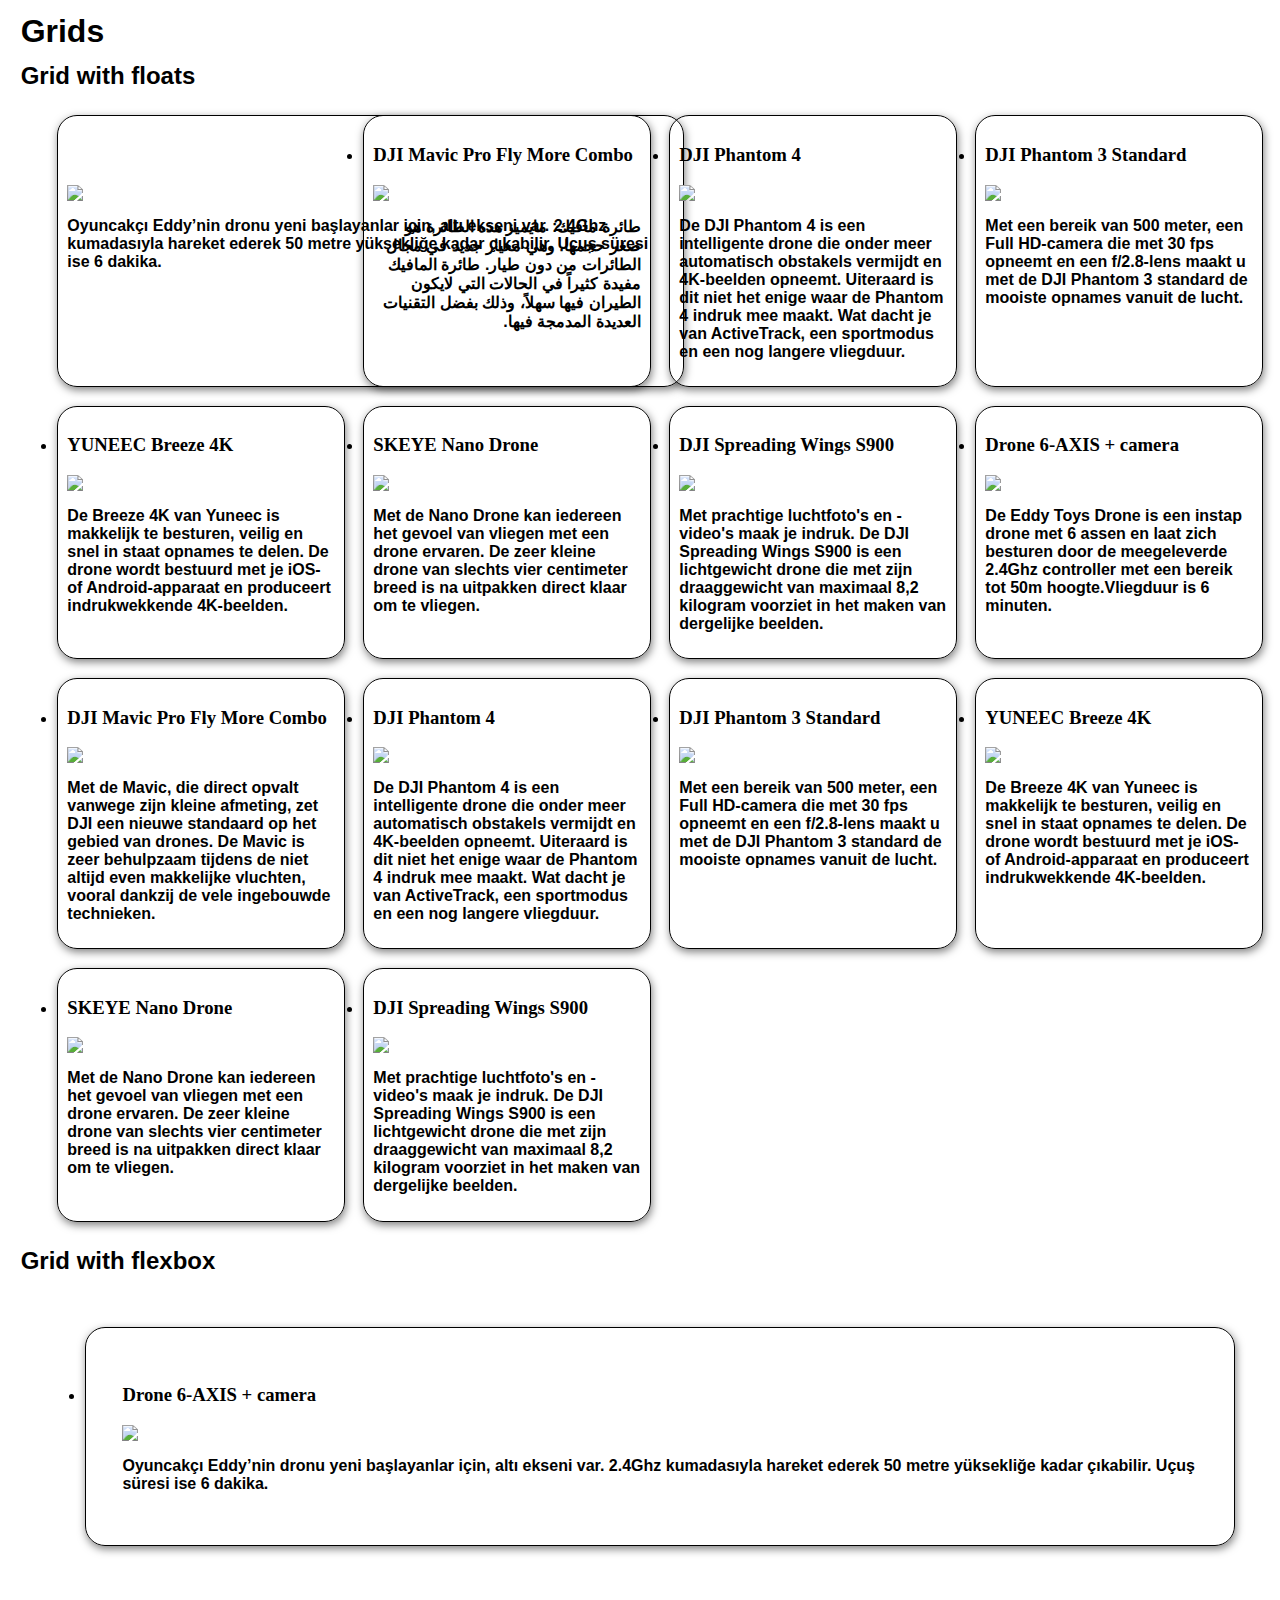
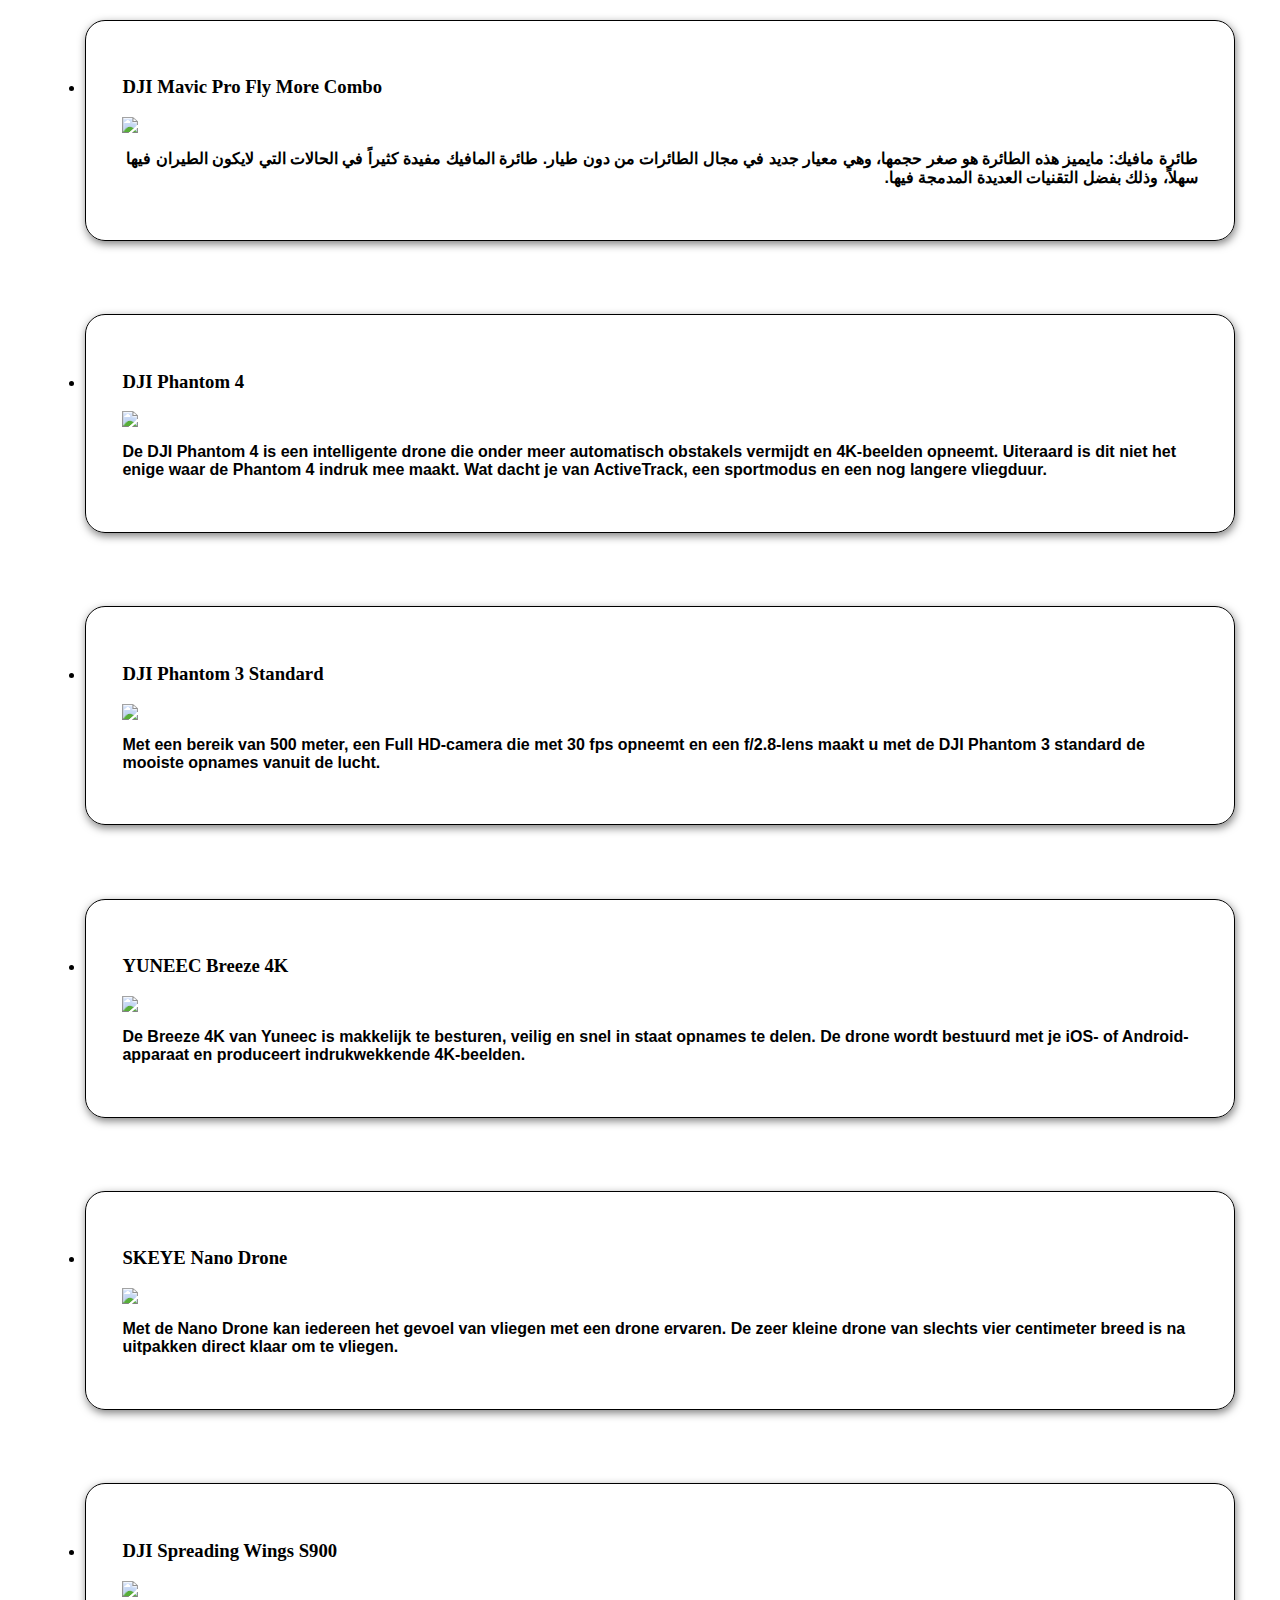
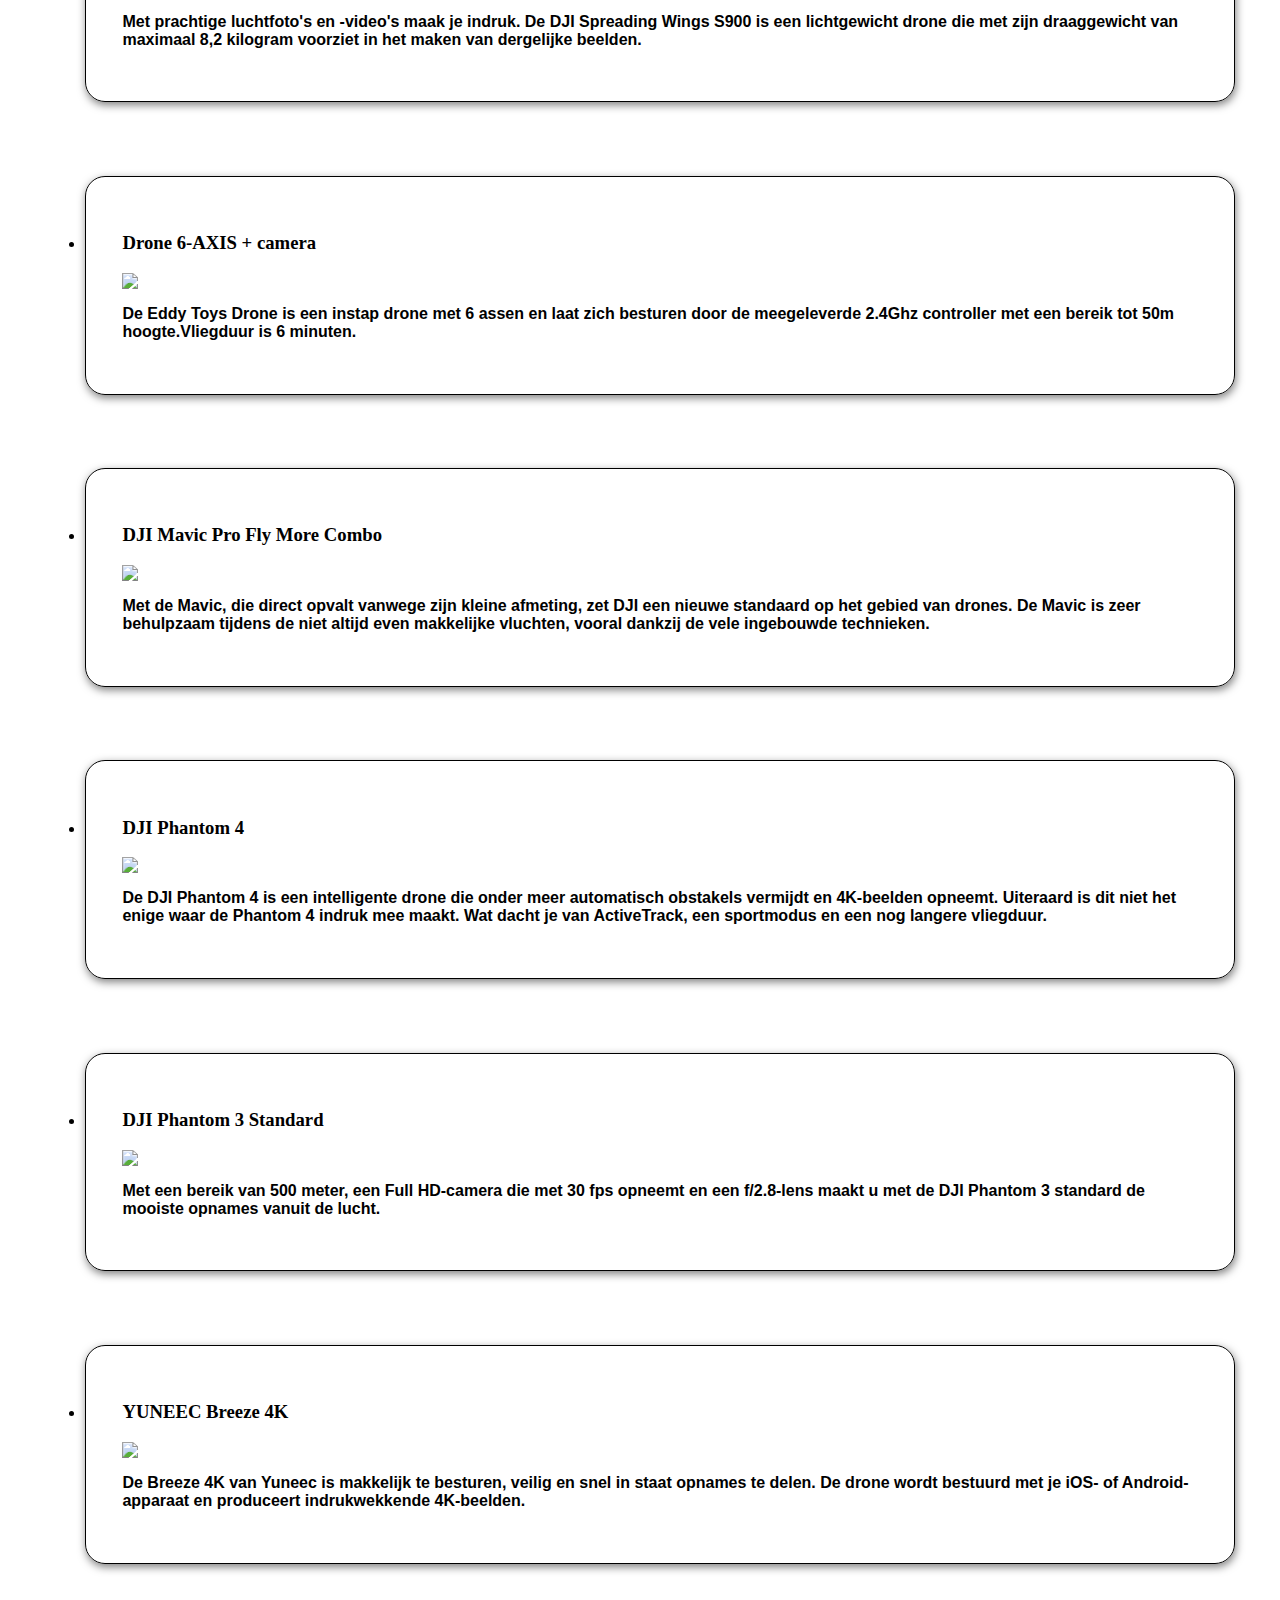
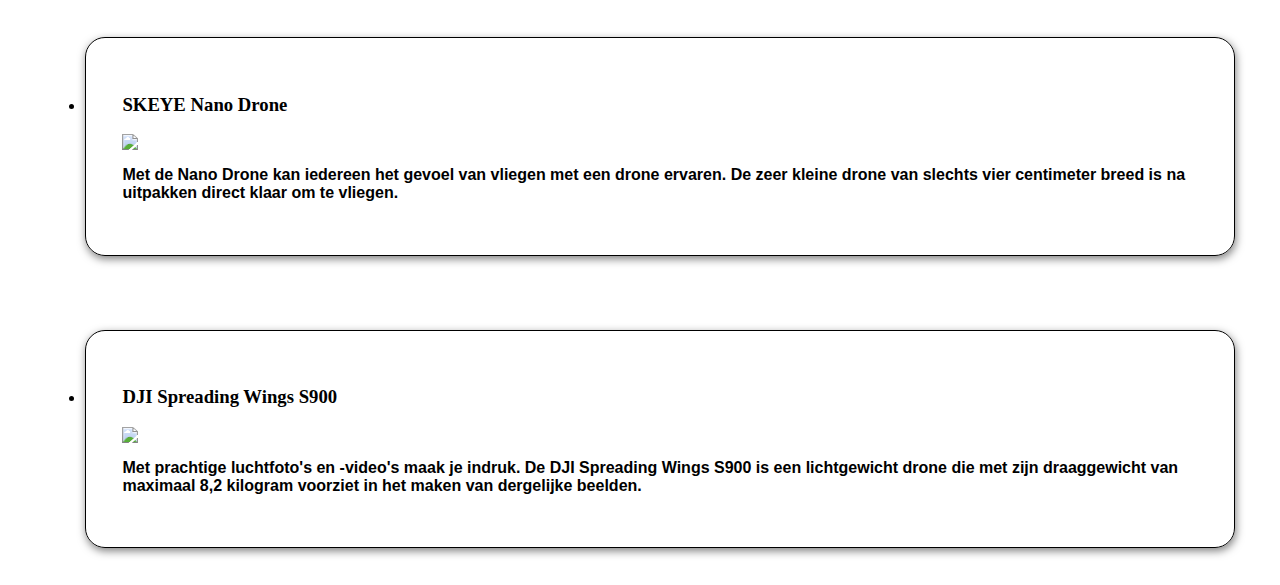
==== testofweek2/index.html @ cfe32f87 "Add files via upload" ====
<!doctype html>
<html>
    <head>
        <meta charset="utf-8">
        <meta name="viewport" content="width=device-width, initial-scale=1.0">
        <title>Grids</title>
        <link rel="stylesheet" href="style.css">
    </head>
    <body>
        <header>
            <h1>Grids</h1>
        </header>
        <main>
            <section>
                <h2>Grid with floats</h2>
                <ul id="grid-floats">
                    <li class="grid-item">
                        <h3>6 Eksenli Drone + Kamera</h3>
                        <img src="images/drone1.png">
                        <p>Oyuncakçı Eddy’nin dronu yeni başlayanlar için, altı ekseni var. 2.4Ghz kumadasıyla hareket ederek 50 metre yüksekliğe kadar çıkabilir. Uçuş süresi ise 6 dakika.</p>
                    </li>
                    <li class="grid-item">
                        <h3>DJI Mavic Pro Fly More Combo</h3>
                        <img src="images/drone2.png">
                         <p dir="rtl">طائرة مافيك: مايميز هذه الطائرة هو صغر حجمها، وهي معيار جديد في مجال الطائرات من دون طيار. طائرة المافيك مفيدة كثيراً في الحالات التي لايكون الطيران فيها سهلاً، وذلك بفضل التقنيات العديدة المدمجة فيها.</p>
                    </li>
                    <li class="grid-item">
                        <h3>DJI Phantom 4</h3>
                        <img src="images/drone3.png">
                        <p>De DJI Phantom 4 is een intelligente drone die onder meer automatisch obstakels vermijdt en 4K-beelden opneemt. Uiteraard is dit niet het enige waar de Phantom 4 indruk mee maakt. Wat dacht je van ActiveTrack, een sportmodus en een nog langere vliegduur.</p>
                    </li>
                    <li class="grid-item">
                        <h3>DJI Phantom 3 Standard</h3>
                        <img src="images/drone4.png">
                        <p>Met een bereik van 500 meter, een Full HD-camera die met 30 fps opneemt en een f/2.8-lens maakt u met de DJI Phantom 3 standard de mooiste opnames vanuit de lucht.</p>
                    </li>
                    <li class="grid-item">
                        <h3>YUNEEC Breeze 4K</h3>
                        <img src="images/drone5.png">
                        <p>De Breeze 4K van Yuneec is makkelijk te besturen, veilig en snel in staat opnames te delen. De drone wordt bestuurd met je iOS- of Android-apparaat en produceert indrukwekkende 4K-beelden.</p>
                    </li>
                    <li class="grid-item">
                        <h3>SKEYE Nano Drone</h3>
                        <img src="images/drone6.png">
                        <p>Met de Nano Drone kan iedereen het gevoel van vliegen met een drone ervaren. De zeer kleine drone van slechts vier centimeter breed is na uitpakken direct klaar om te vliegen.</p>
                    </li>
                    <li class="grid-item">
                        <h3>DJI Spreading Wings S900</h3>
                        <img src="images/drone7.png">
                        <p>Met prachtige luchtfoto's en -video's maak je indruk. De DJI Spreading Wings S900 is een lichtgewicht drone die met zijn draaggewicht van maximaal 8,2 kilogram voorziet in het maken van dergelijke beelden.</p>
                    </li>
                    <li class="grid-item">
                        <h3>Drone 6-AXIS + camera</h3>
                        <img src="images/drone1.png">
                        <p>De Eddy Toys Drone is een instap drone met 6 assen en laat zich besturen door de meegeleverde 2.4Ghz controller met een bereik tot 50m hoogte.Vliegduur is 6 minuten.</p>
                    </li>
                    <li class="grid-item">
                        <h3>DJI Mavic Pro Fly More Combo</h3>
                        <img src="images/drone2.png">
                        <p>Met de Mavic, die direct opvalt vanwege zijn kleine afmeting, zet DJI een nieuwe standaard op het gebied van drones. De Mavic is zeer behulpzaam tijdens de niet altijd even makkelijke vluchten, vooral dankzij de vele ingebouwde technieken.</p>
                    </li>
                    <li class="grid-item">
                        <h3>DJI Phantom 4</h3>
                        <img src="images/drone3.png">
                        <p>De DJI Phantom 4 is een intelligente drone die onder meer automatisch obstakels vermijdt en 4K-beelden opneemt. Uiteraard is dit niet het enige waar de Phantom 4 indruk mee maakt. Wat dacht je van ActiveTrack, een sportmodus en een nog langere vliegduur.</p>
                    </li>
                    <li class="grid-item">
                        <h3>DJI Phantom 3 Standard</h3>
                        <img src="images/drone4.png">
                        <p>Met een bereik van 500 meter, een Full HD-camera die met 30 fps opneemt en een f/2.8-lens maakt u met de DJI Phantom 3 standard de mooiste opnames vanuit de lucht.</p>
                    </li>
                    <li class="grid-item">
                        <h3>YUNEEC Breeze 4K</h3>
                        <img src="images/drone5.png">
                        <p>De Breeze 4K van Yuneec is makkelijk te besturen, veilig en snel in staat opnames te delen. De drone wordt bestuurd met je iOS- of Android-apparaat en produceert indrukwekkende 4K-beelden.</p>
                    </li>
                    <li class="grid-item">
                        <h3>SKEYE Nano Drone</h3>
                        <img src="images/drone6.png">
                        <p>Met de Nano Drone kan iedereen het gevoel van vliegen met een drone ervaren. De zeer kleine drone van slechts vier centimeter breed is na uitpakken direct klaar om te vliegen.</p>
                    </li>
                    <li class="grid-item">
                        <h3>DJI Spreading Wings S900</h3>
                        <img src="images/drone7.png">
                        <p>Met prachtige luchtfoto's en -video's maak je indruk. De DJI Spreading Wings S900 is een lichtgewicht drone die met zijn draaggewicht van maximaal 8,2 kilogram voorziet in het maken van dergelijke beelden.</p>
                    </li>
                </ul>
                
            </section>
            <section>
                <h2>Grid with flexbox</h2>
                <ul id="grid-flex">
                    <li class="grid-item">
                        <h3>Drone 6-AXIS + camera</h3>
                        <img src="images/drone1.png">
                        <p>Oyuncakçı Eddy’nin dronu yeni başlayanlar için, altı ekseni var. 2.4Ghz kumadasıyla hareket ederek 50 metre yüksekliğe kadar çıkabilir. Uçuş süresi ise 6 dakika.</p>
                    </li>
                    <li class="grid-item">
                        <h3>DJI Mavic Pro Fly More Combo</h3>
                        <img src="images/drone2.png">
                         <p dir="rtl">طائرة مافيك: مايميز هذه الطائرة هو صغر حجمها، وهي معيار جديد في مجال الطائرات من دون طيار. طائرة المافيك مفيدة كثيراً في الحالات التي لايكون الطيران فيها سهلاً، وذلك بفضل التقنيات العديدة المدمجة فيها.</p>
                    </li>
                    <li class="grid-item">
                        <h3>DJI Phantom 4</h3>
                        <img src="images/drone3.png">
                        <p>De DJI Phantom 4 is een intelligente drone die onder meer automatisch obstakels vermijdt en 4K-beelden opneemt. Uiteraard is dit niet het enige waar de Phantom 4 indruk mee maakt. Wat dacht je van ActiveTrack, een sportmodus en een nog langere vliegduur.</p>
                    </li>
                    <li class="grid-item">
                        <h3>DJI Phantom 3 Standard</h3>
                        <img src="images/drone4.png">
                        <p>Met een bereik van 500 meter, een Full HD-camera die met 30 fps opneemt en een f/2.8-lens maakt u met de DJI Phantom 3 standard de mooiste opnames vanuit de lucht.</p>
                    </li>
                    <li class="grid-item">
                        <h3>YUNEEC Breeze 4K</h3>
                        <img src="images/drone5.png">
                        <p>De Breeze 4K van Yuneec is makkelijk te besturen, veilig en snel in staat opnames te delen. De drone wordt bestuurd met je iOS- of Android-apparaat en produceert indrukwekkende 4K-beelden.</p>
                    </li>
                    <li class="grid-item">
                        <h3>SKEYE Nano Drone</h3>
                        <img src="images/drone6.png">
                        <p>Met de Nano Drone kan iedereen het gevoel van vliegen met een drone ervaren. De zeer kleine drone van slechts vier centimeter breed is na uitpakken direct klaar om te vliegen.</p>
                    </li>
                    <li class="grid-item">
                        <h3>DJI Spreading Wings S900</h3>
                        <img src="images/drone7.png">
                        <p>Met prachtige luchtfoto's en -video's maak je indruk. De DJI Spreading Wings S900 is een lichtgewicht drone die met zijn draaggewicht van maximaal 8,2 kilogram voorziet in het maken van dergelijke beelden.</p>
                    </li>
                    <li class="grid-item">
                        <h3>Drone 6-AXIS + camera</h3>
                        <img src="images/drone1.png">
                        <p>De Eddy Toys Drone is een instap drone met 6 assen en laat zich besturen door de meegeleverde 2.4Ghz controller met een bereik tot 50m hoogte.Vliegduur is 6 minuten.</p>
                    </li>
                    <li class="grid-item">
                        <h3>DJI Mavic Pro Fly More Combo</h3>
                        <img src="images/drone2.png">
                        <p>Met de Mavic, die direct opvalt vanwege zijn kleine afmeting, zet DJI een nieuwe standaard op het gebied van drones. De Mavic is zeer behulpzaam tijdens de niet altijd even makkelijke vluchten, vooral dankzij de vele ingebouwde technieken.</p>
                    </li>
                    <li class="grid-item">
                        <h3>DJI Phantom 4</h3>
                        <img src="images/drone3.png">
                        <p>De DJI Phantom 4 is een intelligente drone die onder meer automatisch obstakels vermijdt en 4K-beelden opneemt. Uiteraard is dit niet het enige waar de Phantom 4 indruk mee maakt. Wat dacht je van ActiveTrack, een sportmodus en een nog langere vliegduur.</p>
                    </li>
                    <li class="grid-item">
                        <h3>DJI Phantom 3 Standard</h3>
                        <img src="images/drone4.png">
                        <p>Met een bereik van 500 meter, een Full HD-camera die met 30 fps opneemt en een f/2.8-lens maakt u met de DJI Phantom 3 standard de mooiste opnames vanuit de lucht.</p>
                    </li>
                    <li class="grid-item">
                        <h3>YUNEEC Breeze 4K</h3>
                        <img src="images/drone5.png">
                        <p>De Breeze 4K van Yuneec is makkelijk te besturen, veilig en snel in staat opnames te delen. De drone wordt bestuurd met je iOS- of Android-apparaat en produceert indrukwekkende 4K-beelden.</p>
                    </li>
                    <li class="grid-item">
                        <h3>SKEYE Nano Drone</h3>
                        <img src="images/drone6.png">
                        <p>Met de Nano Drone kan iedereen het gevoel van vliegen met een drone ervaren. De zeer kleine drone van slechts vier centimeter breed is na uitpakken direct klaar om te vliegen.</p>
                    </li>
                    <li class="grid-item">
                        <h3>DJI Spreading Wings S900</h3>
                        <img src="images/drone7.png">
                        <p>Met prachtige luchtfoto's en -video's maak je indruk. De DJI Spreading Wings S900 is een lichtgewicht drone die met zijn draaggewicht van maximaal 8,2 kilogram voorziet in het maken van dergelijke beelden.</p>
                    </li>
                </ul>
            </section>
        </main>
    </body>
</html>
---- testofweek2/style.css ----
@media(min-width:900px){p{color:white;}}

body {
    background-image: url("images/cumulus-cloud.jpg");
    background-attachment: fixed;
    background-repeat: no-repeat;
}
h1, h2{
margin: 1%;
font-family: 'Franklin Gothic Medium', 'Arial Narrow', Arial, sans-serif;
}
h3, ul, li{
  font-family: 'Times New Roman', Times, serif;
}
p{
  color: black;
  font-family: 'Trebuchet MS', 'Lucida Sans Unicode', 'Lucida Grande', 'Lucida Sans', Arial, sans-serif;
  font-weight: bold;
}
#grid-floats{
display: grid;
position: relative;
grid-template-columns: 25% 25% 25% 25%;
}
img {
  display: block;
  width: 100%;
  max-width: 960px;
}
li {
  margin: 3%;
  padding: 3%;
  border: 1px solid black;
  box-shadow: 1px 3px 8px rgba(0, 0, 0, 0.5); 
  border-radius: 20px;
}
#grid-floats .grid-item:nth-child(1) {
color: white;
font-family: 'Franklin Gothic Medium', 'Arial Narrow', Arial, sans-serif;
width: 606px;
}
.grid-item{
  float: left;
}
#grid-floats .grid-item:nth-child(2) {
  color: black;
  font-family: Georgia, 'Times New Roman', Times, serif;
  }
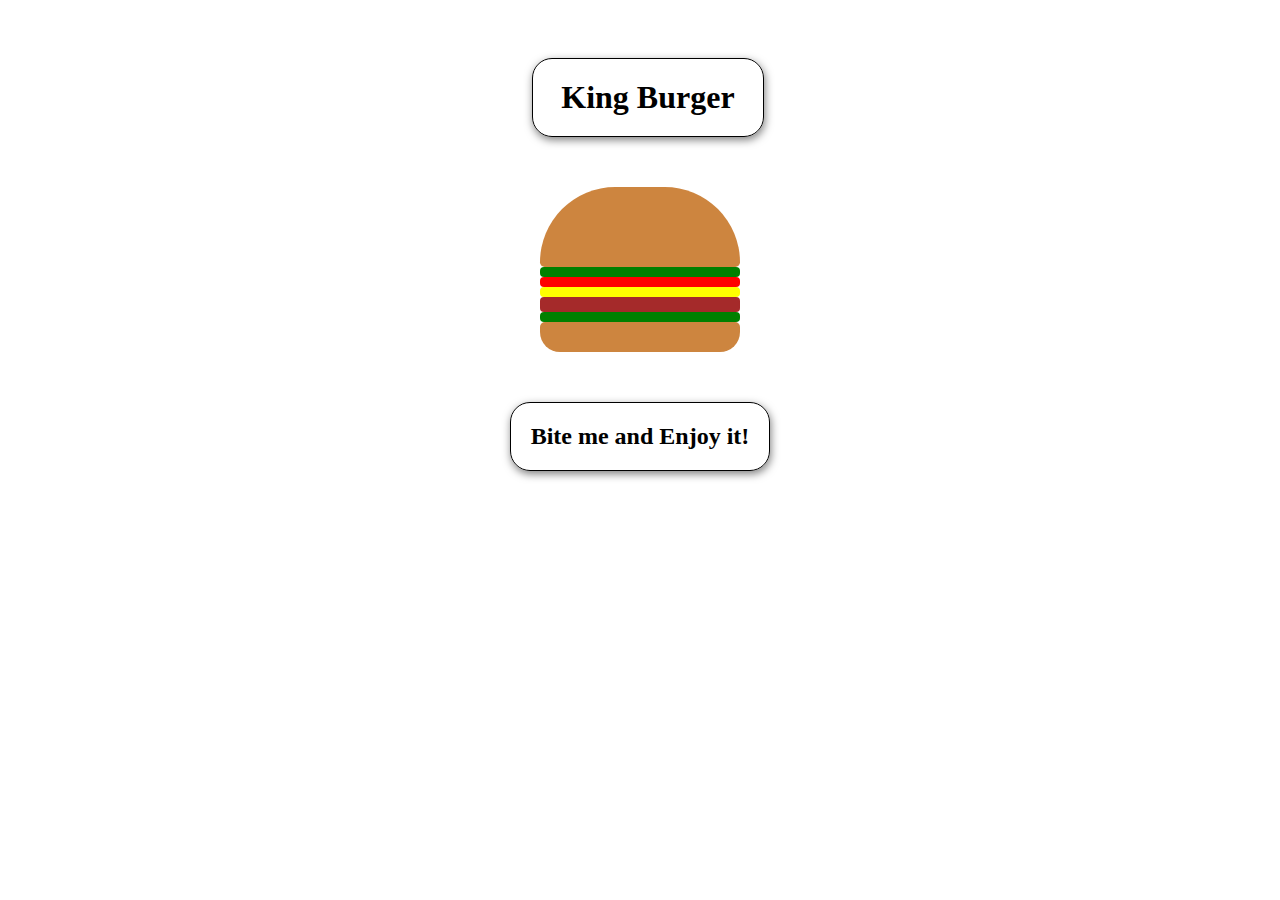
==== commit 41ed5808: "Add files via upload" ====
--- a/testofweek2/index.html
+++ b/testofweek2/index.html
@@ -1,167 +1,28 @@
-<!doctype html>
-<html>
-    <head>
-        <meta charset="utf-8">
-        <meta name="viewport" content="width=device-width, initial-scale=1.0">
-        <title>Grids</title>
-        <link rel="stylesheet" href="style.css">
-    </head>
-    <body>
-        <header>
-            <h1>Grids</h1>
-        </header>
-        <main>
-            <section>
-                <h2>Grid with floats</h2>
-                <ul id="grid-floats">
-                    <li class="grid-item">
-                        <h3>6 Eksenli Drone + Kamera</h3>
-                        <img src="images/drone1.png">
-                        <p>Oyuncakçı Eddy’nin dronu yeni başlayanlar için, altı ekseni var. 2.4Ghz kumadasıyla hareket ederek 50 metre yüksekliğe kadar çıkabilir. Uçuş süresi ise 6 dakika.</p>
-                    </li>
-                    <li class="grid-item">
-                        <h3>DJI Mavic Pro Fly More Combo</h3>
-                        <img src="images/drone2.png">
-                         <p dir="rtl">طائرة مافيك: مايميز هذه الطائرة هو صغر حجمها، وهي معيار جديد في مجال الطائرات من دون طيار. طائرة المافيك مفيدة كثيراً في الحالات التي لايكون الطيران فيها سهلاً، وذلك بفضل التقنيات العديدة المدمجة فيها.</p>
-                    </li>
-                    <li class="grid-item">
-                        <h3>DJI Phantom 4</h3>
-                        <img src="images/drone3.png">
-                        <p>De DJI Phantom 4 is een intelligente drone die onder meer automatisch obstakels vermijdt en 4K-beelden opneemt. Uiteraard is dit niet het enige waar de Phantom 4 indruk mee maakt. Wat dacht je van ActiveTrack, een sportmodus en een nog langere vliegduur.</p>
-                    </li>
-                    <li class="grid-item">
-                        <h3>DJI Phantom 3 Standard</h3>
-                        <img src="images/drone4.png">
-                        <p>Met een bereik van 500 meter, een Full HD-camera die met 30 fps opneemt en een f/2.8-lens maakt u met de DJI Phantom 3 standard de mooiste opnames vanuit de lucht.</p>
-                    </li>
-                    <li class="grid-item">
-                        <h3>YUNEEC Breeze 4K</h3>
-                        <img src="images/drone5.png">
-                        <p>De Breeze 4K van Yuneec is makkelijk te besturen, veilig en snel in staat opnames te delen. De drone wordt bestuurd met je iOS- of Android-apparaat en produceert indrukwekkende 4K-beelden.</p>
-                    </li>
-                    <li class="grid-item">
-                        <h3>SKEYE Nano Drone</h3>
-                        <img src="images/drone6.png">
-                        <p>Met de Nano Drone kan iedereen het gevoel van vliegen met een drone ervaren. De zeer kleine drone van slechts vier centimeter breed is na uitpakken direct klaar om te vliegen.</p>
-                    </li>
-                    <li class="grid-item">
-                        <h3>DJI Spreading Wings S900</h3>
-                        <img src="images/drone7.png">
-                        <p>Met prachtige luchtfoto's en -video's maak je indruk. De DJI Spreading Wings S900 is een lichtgewicht drone die met zijn draaggewicht van maximaal 8,2 kilogram voorziet in het maken van dergelijke beelden.</p>
-                    </li>
-                    <li class="grid-item">
-                        <h3>Drone 6-AXIS + camera</h3>
-                        <img src="images/drone1.png">
-                        <p>De Eddy Toys Drone is een instap drone met 6 assen en laat zich besturen door de meegeleverde 2.4Ghz controller met een bereik tot 50m hoogte.Vliegduur is 6 minuten.</p>
-                    </li>
-                    <li class="grid-item">
-                        <h3>DJI Mavic Pro Fly More Combo</h3>
-                        <img src="images/drone2.png">
-                        <p>Met de Mavic, die direct opvalt vanwege zijn kleine afmeting, zet DJI een nieuwe standaard op het gebied van drones. De Mavic is zeer behulpzaam tijdens de niet altijd even makkelijke vluchten, vooral dankzij de vele ingebouwde technieken.</p>
-                    </li>
-                    <li class="grid-item">
-                        <h3>DJI Phantom 4</h3>
-                        <img src="images/drone3.png">
-                        <p>De DJI Phantom 4 is een intelligente drone die onder meer automatisch obstakels vermijdt en 4K-beelden opneemt. Uiteraard is dit niet het enige waar de Phantom 4 indruk mee maakt. Wat dacht je van ActiveTrack, een sportmodus en een nog langere vliegduur.</p>
-                    </li>
-                    <li class="grid-item">
-                        <h3>DJI Phantom 3 Standard</h3>
-                        <img src="images/drone4.png">
-                        <p>Met een bereik van 500 meter, een Full HD-camera die met 30 fps opneemt en een f/2.8-lens maakt u met de DJI Phantom 3 standard de mooiste opnames vanuit de lucht.</p>
-                    </li>
-                    <li class="grid-item">
-                        <h3>YUNEEC Breeze 4K</h3>
-                        <img src="images/drone5.png">
-                        <p>De Breeze 4K van Yuneec is makkelijk te besturen, veilig en snel in staat opnames te delen. De drone wordt bestuurd met je iOS- of Android-apparaat en produceert indrukwekkende 4K-beelden.</p>
-                    </li>
-                    <li class="grid-item">
-                        <h3>SKEYE Nano Drone</h3>
-                        <img src="images/drone6.png">
-                        <p>Met de Nano Drone kan iedereen het gevoel van vliegen met een drone ervaren. De zeer kleine drone van slechts vier centimeter breed is na uitpakken direct klaar om te vliegen.</p>
-                    </li>
-                    <li class="grid-item">
-                        <h3>DJI Spreading Wings S900</h3>
-                        <img src="images/drone7.png">
-                        <p>Met prachtige luchtfoto's en -video's maak je indruk. De DJI Spreading Wings S900 is een lichtgewicht drone die met zijn draaggewicht van maximaal 8,2 kilogram voorziet in het maken van dergelijke beelden.</p>
-                    </li>
-                </ul>
-                
-            </section>
-            <section>
-                <h2>Grid with flexbox</h2>
-                <ul id="grid-flex">
-                    <li class="grid-item">
-                        <h3>Drone 6-AXIS + camera</h3>
-                        <img src="images/drone1.png">
-                        <p>Oyuncakçı Eddy’nin dronu yeni başlayanlar için, altı ekseni var. 2.4Ghz kumadasıyla hareket ederek 50 metre yüksekliğe kadar çıkabilir. Uçuş süresi ise 6 dakika.</p>
-                    </li>
-                    <li class="grid-item">
-                        <h3>DJI Mavic Pro Fly More Combo</h3>
-                        <img src="images/drone2.png">
-                         <p dir="rtl">طائرة مافيك: مايميز هذه الطائرة هو صغر حجمها، وهي معيار جديد في مجال الطائرات من دون طيار. طائرة المافيك مفيدة كثيراً في الحالات التي لايكون الطيران فيها سهلاً، وذلك بفضل التقنيات العديدة المدمجة فيها.</p>
-                    </li>
-                    <li class="grid-item">
-                        <h3>DJI Phantom 4</h3>
-                        <img src="images/drone3.png">
-                        <p>De DJI Phantom 4 is een intelligente drone die onder meer automatisch obstakels vermijdt en 4K-beelden opneemt. Uiteraard is dit niet het enige waar de Phantom 4 indruk mee maakt. Wat dacht je van ActiveTrack, een sportmodus en een nog langere vliegduur.</p>
-                    </li>
-                    <li class="grid-item">
-                        <h3>DJI Phantom 3 Standard</h3>
-                        <img src="images/drone4.png">
-                        <p>Met een bereik van 500 meter, een Full HD-camera die met 30 fps opneemt en een f/2.8-lens maakt u met de DJI Phantom 3 standard de mooiste opnames vanuit de lucht.</p>
-                    </li>
-                    <li class="grid-item">
-                        <h3>YUNEEC Breeze 4K</h3>
-                        <img src="images/drone5.png">
-                        <p>De Breeze 4K van Yuneec is makkelijk te besturen, veilig en snel in staat opnames te delen. De drone wordt bestuurd met je iOS- of Android-apparaat en produceert indrukwekkende 4K-beelden.</p>
-                    </li>
-                    <li class="grid-item">
-                        <h3>SKEYE Nano Drone</h3>
-                        <img src="images/drone6.png">
-                        <p>Met de Nano Drone kan iedereen het gevoel van vliegen met een drone ervaren. De zeer kleine drone van slechts vier centimeter breed is na uitpakken direct klaar om te vliegen.</p>
-                    </li>
-                    <li class="grid-item">
-                        <h3>DJI Spreading Wings S900</h3>
-                        <img src="images/drone7.png">
-                        <p>Met prachtige luchtfoto's en -video's maak je indruk. De DJI Spreading Wings S900 is een lichtgewicht drone die met zijn draaggewicht van maximaal 8,2 kilogram voorziet in het maken van dergelijke beelden.</p>
-                    </li>
-                    <li class="grid-item">
-                        <h3>Drone 6-AXIS + camera</h3>
-                        <img src="images/drone1.png">
-                        <p>De Eddy Toys Drone is een instap drone met 6 assen en laat zich besturen door de meegeleverde 2.4Ghz controller met een bereik tot 50m hoogte.Vliegduur is 6 minuten.</p>
-                    </li>
-                    <li class="grid-item">
-                        <h3>DJI Mavic Pro Fly More Combo</h3>
-                        <img src="images/drone2.png">
-                        <p>Met de Mavic, die direct opvalt vanwege zijn kleine afmeting, zet DJI een nieuwe standaard op het gebied van drones. De Mavic is zeer behulpzaam tijdens de niet altijd even makkelijke vluchten, vooral dankzij de vele ingebouwde technieken.</p>
-                    </li>
-                    <li class="grid-item">
-                        <h3>DJI Phantom 4</h3>
-                        <img src="images/drone3.png">
-                        <p>De DJI Phantom 4 is een intelligente drone die onder meer automatisch obstakels vermijdt en 4K-beelden opneemt. Uiteraard is dit niet het enige waar de Phantom 4 indruk mee maakt. Wat dacht je van ActiveTrack, een sportmodus en een nog langere vliegduur.</p>
-                    </li>
-                    <li class="grid-item">
-                        <h3>DJI Phantom 3 Standard</h3>
-                        <img src="images/drone4.png">
-                        <p>Met een bereik van 500 meter, een Full HD-camera die met 30 fps opneemt en een f/2.8-lens maakt u met de DJI Phantom 3 standard de mooiste opnames vanuit de lucht.</p>
-                    </li>
-                    <li class="grid-item">
-                        <h3>YUNEEC Breeze 4K</h3>
-                        <img src="images/drone5.png">
-                        <p>De Breeze 4K van Yuneec is makkelijk te besturen, veilig en snel in staat opnames te delen. De drone wordt bestuurd met je iOS- of Android-apparaat en produceert indrukwekkende 4K-beelden.</p>
-                    </li>
-                    <li class="grid-item">
-                        <h3>SKEYE Nano Drone</h3>
-                        <img src="images/drone6.png">
-                        <p>Met de Nano Drone kan iedereen het gevoel van vliegen met een drone ervaren. De zeer kleine drone van slechts vier centimeter breed is na uitpakken direct klaar om te vliegen.</p>
-                    </li>
-                    <li class="grid-item">
-                        <h3>DJI Spreading Wings S900</h3>
-                        <img src="images/drone7.png">
-                        <p>Met prachtige luchtfoto's en -video's maak je indruk. De DJI Spreading Wings S900 is een lichtgewicht drone die met zijn draaggewicht van maximaal 8,2 kilogram voorziet in het maken van dergelijke beelden.</p>
-                    </li>
-                </ul>
-            </section>
-        </main>
-    </body>
-</html>
+<!DOCTYPE html>
+<html lang="en">
+<head>
+    <meta charset="UTF-8">
+    <meta name="viewport" content="width=device-width, initial-scale=1.0">
+    <meta http-equiv="X-UA-Compatible" content="ie=edge">
+    <link rel="stylesheet" href="style.css">
+    <title>Hamburger</title>
+</head>
+
+<body>
+        <header>
+                <h1>King Burger</h1>
+        </header>
+    <main>
+        <div id="top-bun" class="burger-component"></div>
+        <div id="top-lettuce" class="burger-component"></div>
+        <div id="tomato" class="burger-component"></div>
+        <div id="cheese" class="burger-component"></div>
+        <div id="pattie" class="burger-component"></div>
+        <div id="bottom-lettuce" class="burger-component"></div>
+        <div id="bottom-bun" class="burger-component"></div>
+    </main>
+    <footer>
+        <h2>Bite me and Enjoy it!</h2>
+    </footer>
+</body>
+</html>--- a/testofweek2/style.css
+++ b/testofweek2/style.css
@@ -1,48 +1,63 @@
-@media(min-width:900px){p{color:white;}}
+body{
+    display: flex;
+    flex-direction: column;
+    justify-content: center;
+    align-items: center;
+}   
+    h1 {
+    text-align: center;
+    font-family: Georgia, 'Times New Roman', Times, serif;
+    margin: 50px;
+    padding: 20px;
+    border: 1px solid black;
+    box-shadow: 1px 3px 8px rgba(0, 0, 0, 0.5); 
+    border-radius: 20px;
+    width: 60%;
+}
 
-body {
-    background-image: url("images/cumulus-cloud.jpg");
-    background-attachment: fixed;
-    background-repeat: no-repeat;
+.burger-component{
+    height:10px;
+    width:200px;
+    border-radius:4px;
+  }
+  #top-bun{
+    height:80px;
+    background-color:peru;
+    border-top-right-radius:80px;
+    border-top-left-radius:80px;
+    border-bottom-right-radius:5px;
+    border-bottom-left-radius:5px;
+  }
+  #top-lettuce{
+    background-color:green;
+  }
+  #tomato{
+    background-color:red
+  }
+  #cheese{
+    background-color:yellow;
+  }
+  #pattie{
+    height:15px;
+    background-color:brown;
+  }
+  #bottom-lettuce{
+    background-color:green;
+  }
+  #bottom-bun{
+    height:30px;
+    background-color:peru;
+    border-top-right-radius:5px;
+    border-top-left-radius:5px;
+    border-bottom-right-radius:20px;
+    border-bottom-left-radius:20px;
+  }
+  h2 {
+    text-align: center;
+    font-family: Georgia, 'Times New Roman', Times, serif;
+    margin: 50px;
+    padding: 20px;
+    border: 1px solid black;
+    box-shadow: 1px 3px 8px rgba(0, 0, 0, 0.5); 
+    border-radius: 20px;
 }
-h1, h2{
-margin: 1%;
-font-family: 'Franklin Gothic Medium', 'Arial Narrow', Arial, sans-serif;
-}
-h3, ul, li{
-  font-family: 'Times New Roman', Times, serif;
-}
-p{
-  color: black;
-  font-family: 'Trebuchet MS', 'Lucida Sans Unicode', 'Lucida Grande', 'Lucida Sans', Arial, sans-serif;
-  font-weight: bold;
-}
-#grid-floats{
-display: grid;
-position: relative;
-grid-template-columns: 25% 25% 25% 25%;
-}
-img {
-  display: block;
-  width: 100%;
-  max-width: 960px;
-}
-li {
-  margin: 3%;
-  padding: 3%;
-  border: 1px solid black;
-  box-shadow: 1px 3px 8px rgba(0, 0, 0, 0.5); 
-  border-radius: 20px;
-}
-#grid-floats .grid-item:nth-child(1) {
-color: white;
-font-family: 'Franklin Gothic Medium', 'Arial Narrow', Arial, sans-serif;
-width: 606px;
-}
-.grid-item{
-  float: left;
-}
-#grid-floats .grid-item:nth-child(2) {
-  color: black;
-  font-family: Georgia, 'Times New Roman', Times, serif;
-  }
